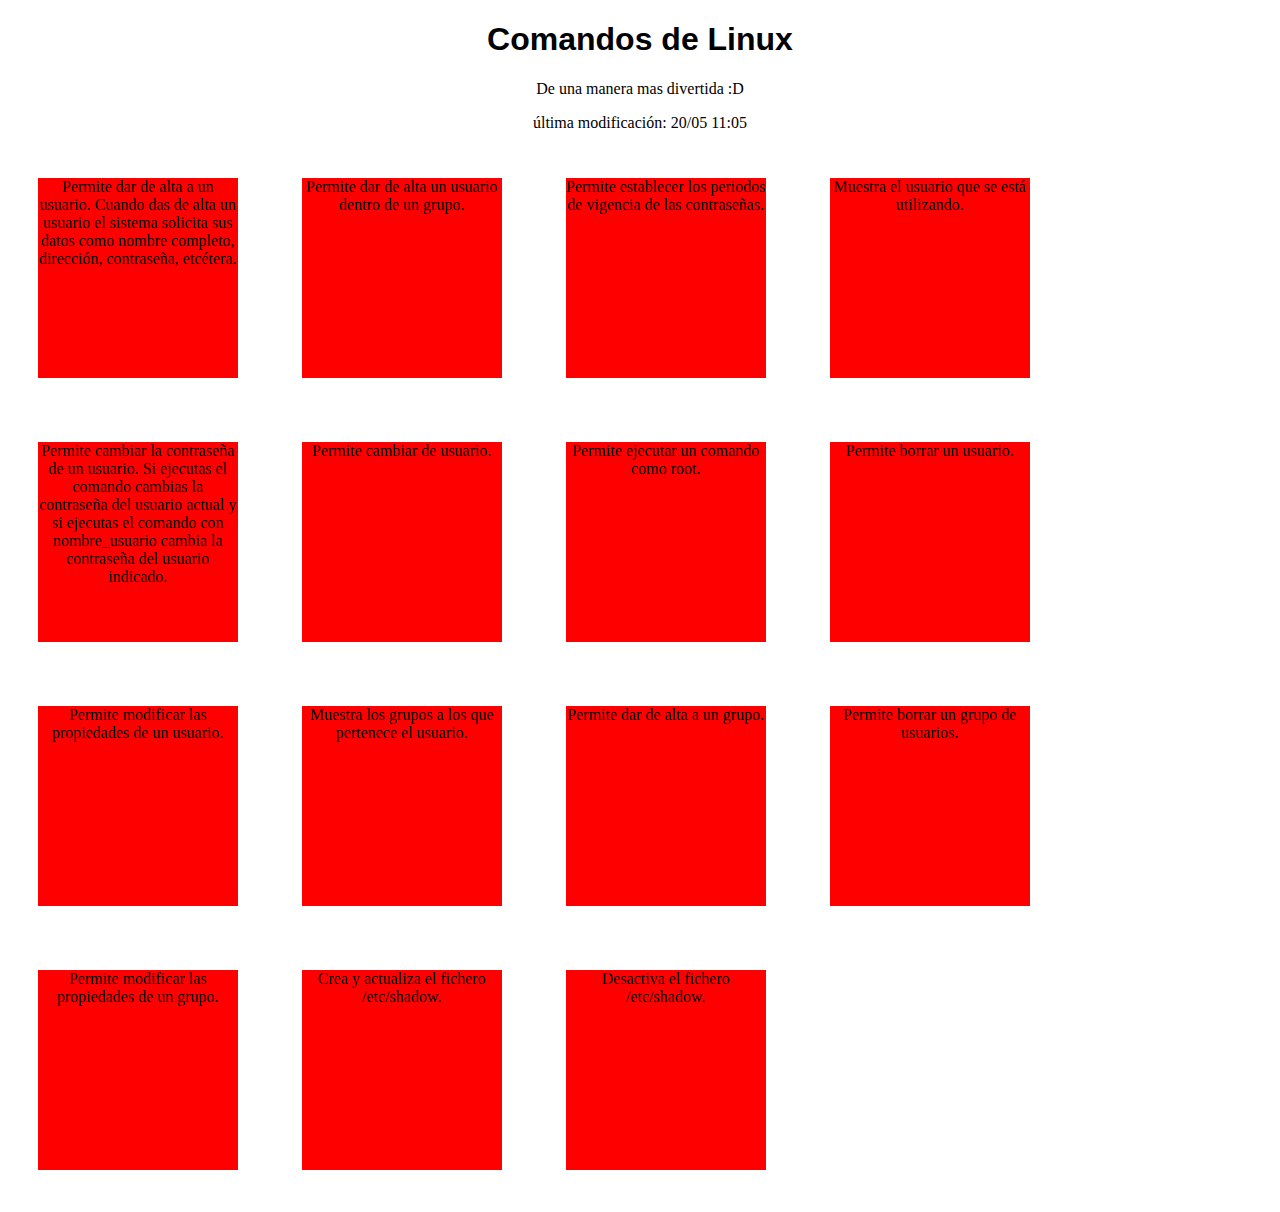
==== index.html @ cdb58204 "Add files via upload" ====
<!DOCTYPE html>
<html lang="es">

<head>
  <meta charset="utf-8">
  <meta name="viewport" content="width=device-width, initial-scale=1.0">
  <meta name="author" content="Antonio Gil">
  <link href="style.css" rel="stylesheet">
  <link rel="stylesheet" href="https://maxcdn.bootstrapcdn.com/font-awesome/4.7.0/css/font-awesome.min.css" />
  <link rel="icon" type="image/x-icon" href="favicon.ico">
  <link rel="icon" type="image/x-icon" href="img/favicon.ico">
  <title>Tarjetas Linux</title>
</head>

<body>

  <h1>Comandos de Linux</h1>
  <p>De una manera mas divertida :D</p>
  <p>última modificación: 20/05 11:05</p>

  <div class="flip-container">
    <div class="front">Permite dar de alta a un usuario. Cuando das de alta un usuario el sistema
      solicita sus datos como nombre completo, dirección, contraseña, etcétera.</div>
    <div class="back">adduser nombre_usuario</div>
  </div>
  <div class="flip-container">
    <div class="front">Permite dar de alta un usuario dentro de un grupo.</div>
    <div class="back">addgroup</div>
  </div>

  <div class="flip-container">
    <div class="front">Permite establecer los periodos de vigencia de las contraseñas.</div>
    <div class="back">chage</div>
  </div>

  <div class="flip-container">
    <div class="front">Muestra el usuario que se está utilizando.</div>
    <div class="back">id</div>
  </div>

  <div class="flip-container">
    <div class="front">Permite cambiar la contraseña de un usuario. Si ejecutas el comando cambias la contraseña del usuario actual y si ejecutas el comando con nombre_usuario cambia la contraseña del usuario indicado.</div>
    <div class="back">passwd</div>
  </div>

  <div class="flip-container">
    <div class="front">Permite cambiar de usuario.</div>
    <div class="back">su</div>
  </div>

  <div class="flip-container">
    <div class="front">Permite ejecutar un comando como root.</div>
    <div class="back">sudo</div>
  </div>

  <div class="flip-container">
    <div class="front">Permite borrar un usuario.</div>
    <div class="back">userdel nombre_usuario</div>
  </div>

  <div class="flip-container">
    <div class="front">Permite modificar las propiedades de un usuario.</div>
    <div class="back">usermod</div>
  </div>

  <div class="flip-container">
    <div class="front">Muestra los grupos a los que pertenece el usuario.</div>
    <div class="back">groups</div>
  </div>

  <div class="flip-container">
    <div class="front">Permite dar de alta a un grupo.</div>
    <div class="back">groupadd</div>
  </div>

  <div class="flip-container">
    <div class="front">Permite borrar un grupo de usuarios.</div>
    <div class="back">groupdel</div>
  </div>

  <div class="flip-container">
    <div class="front">Permite modificar las propiedades de un grupo.</div>
    <div class="back">groupmod</div>
  </div>

  <div class="flip-container">
    <div class="front">Crea y actualiza el fichero /etc/shadow.</div>
    <div class="back">pwconv</div>
  </div>

  <div class="flip-container">
    <div class="front">Desactiva el fichero /etc/shadow.</div>
    <div class="back">pwunconv</div>
  </div>

</body>

</html>
---- style.css ----
h1 {
    font-family: 'Gill Sans', 'Gill Sans MT', Calibri, 'Trebuchet MS', sans-serif;
    text-align: center;
}

p{
    text-align: center;
}

.flip-container {
    -webkit-perspective: 500;
    -moz-perspective: 500;
    -ms-perspective: 500;
    perspective: 500;
    -ms-transform: perspective(500px);
    -moz-transform: perspective(500px);
    -moz-transform-style: preserve-3d;
    -ms-transform-style: preserve-3d;
    margin: 30px;
    display: inline-block;
    position: relative;
    text-align: center;
}

.flip-container, .front, .back {
    width: 200px;
    height: 200px;
}

.flip-container:hover .front {
    -webkit-transform: rotateY(180deg);
    -moz-transform: rotateY(180deg);
    -o-transform: rotateY(180deg);
    -ms-transform: rotateY(180deg);
    transform: rotateY(180deg);
}
.flip-container:hover .back {
    -webkit-transform: rotateY(0deg);
    -moz-transform: rotateY(0deg);
    -o-transform: rotateY(0deg);
    -ms-transform: rotateY(0deg);
    transform: rotateY(0deg);
    z-index: 3;
}

.front, .back {
    -webkit-backface-visibility: hidden;
    -moz-backface-visibility: hidden;
    -ms-backface-visibility: hidden;
    backface-visibility: hidden;
    -webkit-transition: 0.6s;
    -moz-transition: 0.6s;
    -o-transition: 0.6s;
    -ms-transition: 0.6s;
    transition: 0.6s;
    position: absolute;
    top: 0px;
    left: 0px;
}
.front {
    background: red;
    z-index: 2;
}
.back {
    background: green;
    -webkit-transform: rotateY(-180deg);
    -moz-transform: rotateY(-180deg);
    -o-transform: rotateY(-180deg);
    -ms-transform: rotateY(-180deg);
    transform: rotateY(-180deg);
    font-size: 20px;
    font-family: 'Gill Sans', 'Gill Sans MT', Calibri, 'Trebuchet MS', sans-serif;
}
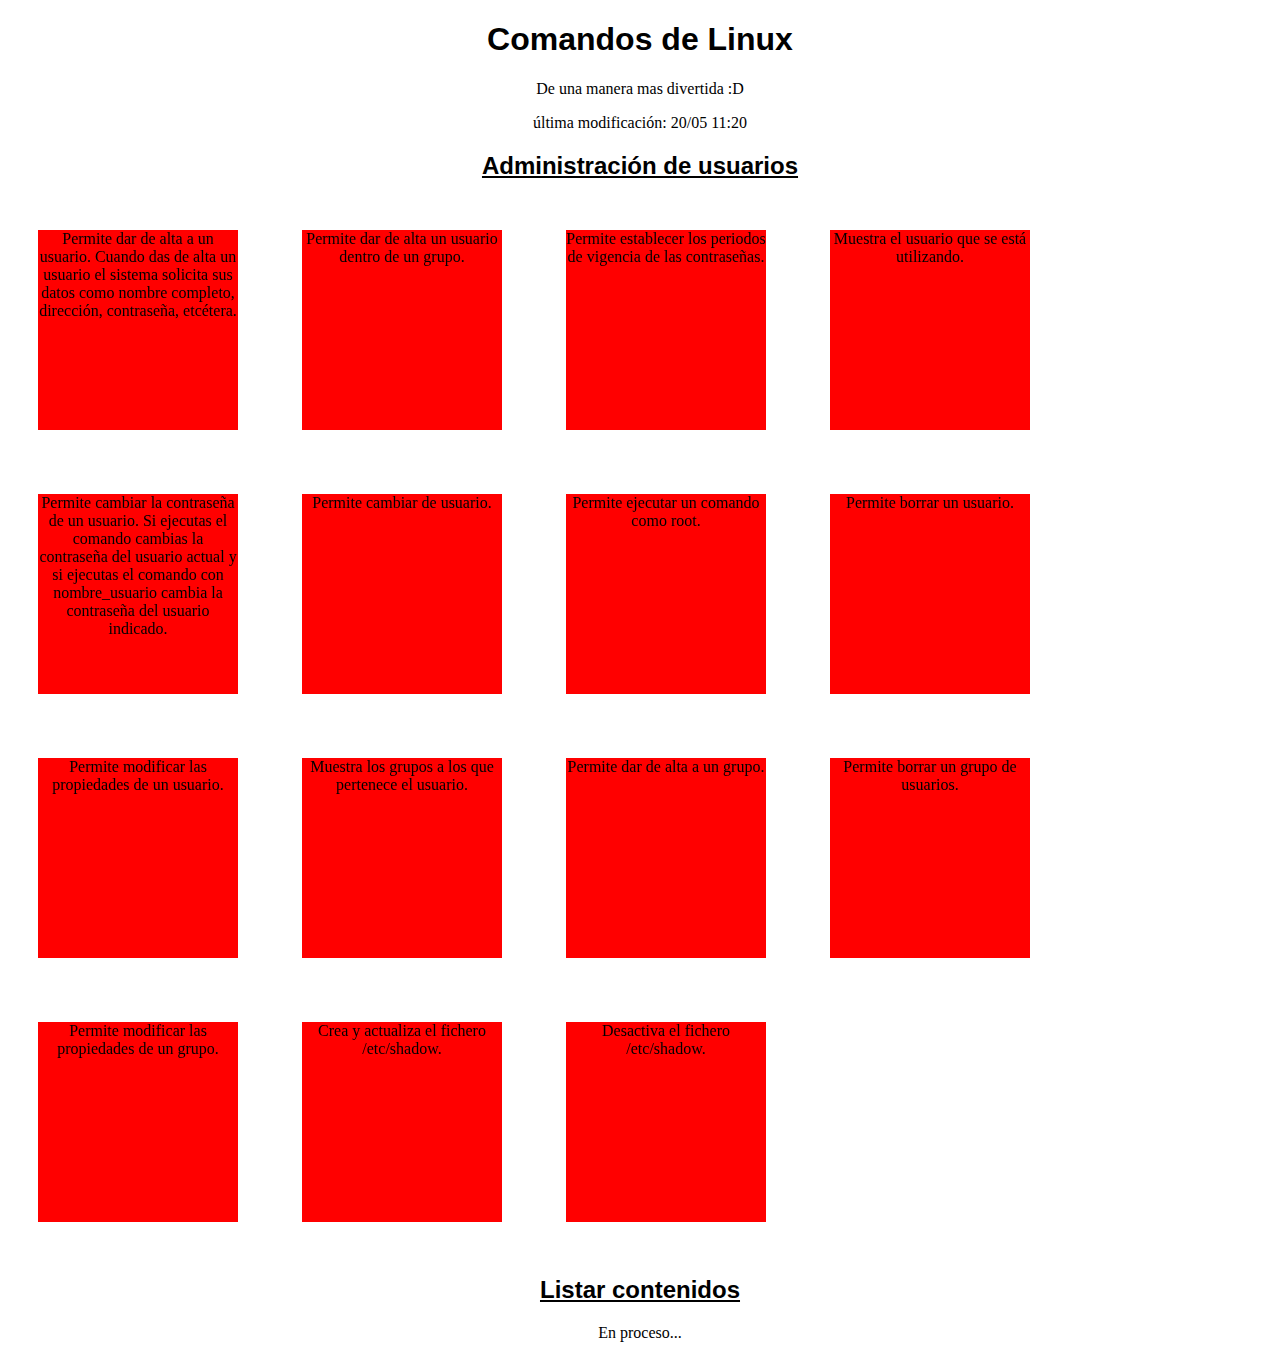
==== commit c807ba8b: "Add files via upload" ====
--- a/index.html
+++ b/index.html
@@ -16,7 +16,9 @@
 
   <h1>Comandos de Linux</h1>
   <p>De una manera mas divertida :D</p>
-  <p>última modificación: 20/05 11:05</p>
+  <p>última modificación: 20/05 11:20</p>
+
+  <h2>Administración de usuarios</h2>
 
   <div class="flip-container">
     <div class="front">Permite dar de alta a un usuario. Cuando das de alta un usuario el sistema
@@ -93,6 +95,9 @@
     <div class="back">pwunconv</div>
   </div>
 
+  <h2>Listar contenidos</h2>
+  <p>En proceso...</p>
+
 </body>
 
 </html>
--- a/style.css
+++ b/style.css
@@ -5,6 +5,12 @@
 
 p{
     text-align: center;
+}
+
+h2 {
+    font-family: 'Gill Sans', 'Gill Sans MT', Calibri, 'Trebuchet MS', sans-serif;
+    text-align: center;
+    text-decoration: underline;
 }
 
 .flip-container {
